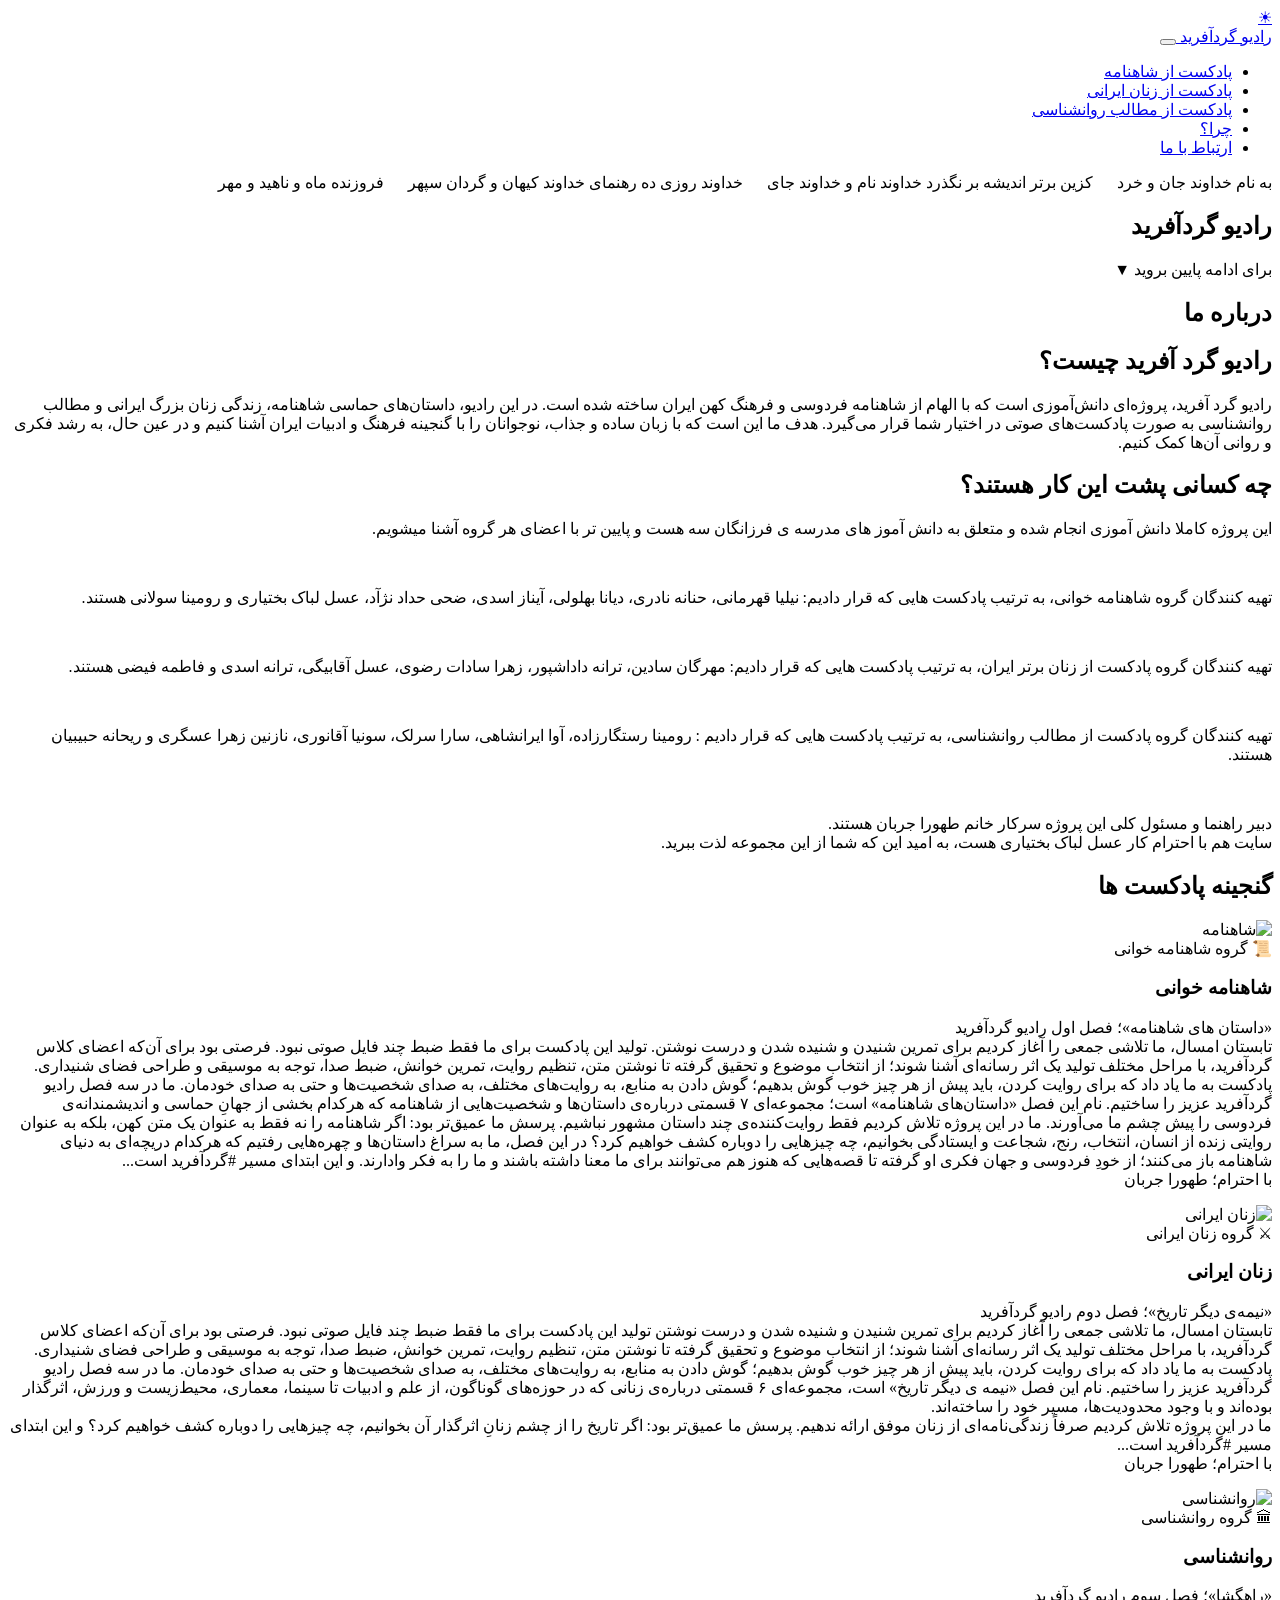
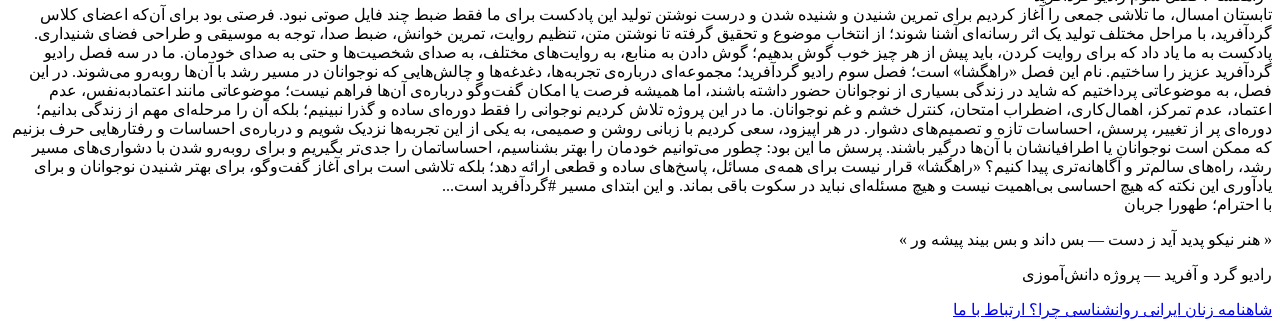
==== index.html @ 9989d940 "jj j" ====
<!doctype html>
<html lang="fa" dir="rtl">
  <head>
    <meta charset="UTF-8" />
    <meta name="viewport" content="width=device-width, initial-scale=1.0" />
    <meta
      name="description"
      content="رادیو گرد آفرید - پادکست‌های شاهنامه، زنان ایرانی و روانشناسی"
    />
    <title>رادیو گردآفرید</title>
    <link rel="stylesheet" href="css/style.css" />
  </head>
  <body>
    <!-- منوی بالای صفحه -->
    <header class="site-header">
      <div class="header-inner">
        <a href="index.html" class="logo">
          <div class="logo-icon">☀</div>
          <span class="logo-text">رادیو گردآفرید</span>
        </a>

        <button class="menu-toggle" aria-label="باز کردن منو">
          <span></span>
          <span></span>
          <span></span>
        </button>

        <nav class="main-nav">
          <ul>
            <li>
              <a href="pages/podcast-shahnameh.html">پادکست از شاهنامه</a>
            </li>
            <li>
              <a href="pages/podcast-women.html">پادکست از زنان ایرانی</a>
            </li>
            <li>
              <a href="pages/podcast-psychology.html"
                >پادکست از مطالب روانشناسی</a
              >
            </li>
            <li><a href="pages/why.html">چرا؟</a></li>
            <li><a href="pages/contact.html">ارتباط با ما</a></li>
          </ul>
        </nav>
      </div>
    </header>

    <div class="nav-overlay"></div>

    <!-- بخش اصلی - شعر شاهنامه -->
    <section class="hero" id="home">
      <div class="hero-overlay"></div>
      <div class="hero-content">
        <div class="hero-poetry">
          <span class="verse"
            >به نام خداوند جان و خرد&nbsp;&nbsp;&nbsp;&nbsp;&nbsp;&nbsp;کزین
            برتر اندیشه بر نگذرد</span
          >
          <span class="verse"
            >خداوند نام و خداوند جای&nbsp;&nbsp;&nbsp;&nbsp;&nbsp;&nbsp;خداوند
            روزی ده رهنمای</span
          >
          <span class="verse"
            >خداوند کیهان و گردان
            سپهر&nbsp;&nbsp;&nbsp;&nbsp;&nbsp;&nbsp;فروزنده ماه و ناهید و
            مهر</span
          >
        </div>
        <div class="decorative-line"></div>
        <h1 class="hero-title">رادیو گردآفرید</h1>
        <div class="scroll-hint">
          برای ادامه پایین بروید
          <span>▼</span>
        </div>
      </div>
    </section>

    <!-- کادر توضیحات -->
    <section class="section">
      <div class="container">
        <h2 class="section-title">درباره ما</h2>
        <div class="description-box">
          <h2>رادیو گرد آفرید چیست؟</h2>
          <p>
            رادیو گرد آفرید، پروژه‌ای دانش‌آموزی است که با الهام از شاهنامه
            فردوسی و فرهنگ کهن ایران ساخته شده است. در این رادیو، داستان‌های
            حماسی شاهنامه، زندگی زنان بزرگ ایرانی و مطالب روانشناسی به صورت
            پادکست‌های صوتی در اختیار شما قرار می‌گیرد. هدف ما این است که با
            زبان ساده و جذاب، نوجوانان را با گنجینه فرهنگ و ادبیات ایران آشنا
            کنیم و در عین حال، به رشد فکری و روانی آن‌ها کمک کنیم.
          </p>

          <h2>چه کسانی پشت این کار هستند؟</h2>
          <p>
            این پروژه کاملا دانش آموزی انجام شده و متعلق به دانش آموز های مدرسه
            ی فرزانگان سه هست و پایین تر با اعضای هر گروه آشنا میشویم.
          </p>
          <br />
          <p>
            تهیه کنندگان گروه شاهنامه خوانی، به ترتیب پادکست هایی که قرار دادیم:
            نیلیا قهرمانی، حنانه نادری، دیانا بهلولی، آیناز اسدی، ضحی حداد نژآد،
            عسل لباک بختیاری و رومینا سولانی هستند.
          </p>
          <br />
          <p>
            تهیه کنندگان گروه پادکست از زنان برتر ایران، به ترتیب پادکست هایی که
            قرار دادیم: مهرگان سادین، ترانه داداشپور، زهرا سادات رضوی، عسل
            آقابیگی، ترانه اسدی و فاطمه فیضی هستند.
          </p>
          <br />
          <p>
            تهیه کنندگان گروه پادکست از مطالب روانشناسی، به ترتیب پادکست هایی که
            قرار دادیم : رومینا رستگارزاده، آوا ایرانشاهی، سارا سرلک، سونیا
            آقانوری، نازنین زهرا عسگری و ریحانه حبیبیان هستند.
          </p>
          <br />
          <p>
            دبیر راهنما و مسئول کلی این پروژه سرکار خانم طهورا جربان هستند.
            <br />
            سایت هم با احترام کار عسل لباک بختیاری هست، به امید این که شما از
            این مجموعه لذت ببرید.
          </p>
        </div>
      </div>
    </section>

    <!-- جایگاه تصاویر شاهنامه -->
    <section class="section">
      <div class="container">
        <h2 class="section-title">گنجینه پادکست ها</h2>

        <div class="gallery-grid">
          <!-- ========================= -->
          <!-- کارت اول — شاهنامه -->
          <!-- ========================= -->

          <article class="gallery-item">
            <div class="gallery-image">
              <img src="assets/images/shahhh.jpg" alt="شاهنامه" />

              <div class="gallery-side">
                <span class="placeholder-icon"> 📜 </span>

                <span class="placeholder-text"> گروه شاهنامه خوانی </span>
              </div>
            </div>

            <div class="gallery-caption">
              <h3>شاهنامه خوانی</h3>

              <p>
                «داستان های شاهنامه»؛ فصل اول رادیو گردآفرید
                <br />

                تابستان امسال، ما تلاشی جمعی را آغاز کردیم برای تمرین شنیدن و
                شنیده شدن و درست نوشتن. تولید این پادکست برای ما فقط ضبط چند
                فایل صوتی نبود. فرصتی بود برای آن‌که اعضای کلاس گردآفرید، با
                مراحل مختلف تولید یک اثر رسانه‌ای آشنا شوند؛ از انتخاب موضوع و
                تحقیق گرفته تا نوشتن متن، تنظیم روایت، تمرین خوانش، ضبط صدا،
                توجه به موسیقی و طراحی فضای شنیداری. پادکست به ما یاد داد که
                برای روایت کردن، باید پیش از هر چیز خوب گوش بدهیم؛ گوش دادن به
                منابع، به روایت‌های مختلف، به صدای شخصیت‌ها و حتی به صدای
                خودمان. ما در سه فصل رادیو گردآفرید عزیز را ساختیم. نام این فصل
                «داستان‌های شاهنامه» است؛ مجموعه‌ای ۷ قسمتی درباره‌ی داستان‌ها و
                شخصیت‌هایی از شاهنامه که هرکدام بخشی از جهانِ حماسی و
                اندیشمندانه‌ی فردوسی را پیش چشم ما می‌آورند. ما در این پروژه
                تلاش کردیم فقط روایت‌کننده‌ی چند داستان مشهور نباشیم. پرسش ما
                عمیق‌تر بود: اگر شاهنامه را نه فقط به عنوان یک متن کهن، بلکه به
                عنوان روایتی زنده از انسان، انتخاب، رنج، شجاعت و ایستادگی
                بخوانیم، چه چیزهایی را دوباره کشف خواهیم کرد؟ در این فصل، ما به
                سراغ داستان‌ها و چهره‌هایی رفتیم که هرکدام دریچه‌ای به دنیای
                شاهنامه باز می‌کنند؛ از خودِ فردوسی و جهان فکری او گرفته تا
                قصه‌هایی که هنوز هم می‌توانند برای ما معنا داشته باشند و ما را
                به فکر وادارند. و این ابتدای مسیر #گردآفرید است...

                <br />

                با احترام؛ طهورا جربان
              </p>
            </div>
          </article>

          <!-- ========================= -->
          <!-- کارت دوم — زنان -->
          <!-- ========================= -->

          <article class="gallery-item">
            <div class="gallery-image">
              <img src="assets/images/zannn.jpg" alt="زنان ایرانی" />

              <div class="gallery-side">
                <span class="placeholder-icon"> ⚔ </span>

                <span class="placeholder-text"> گروه زنان ایرانی </span>
              </div>
            </div>

            <div class="gallery-caption">
              <h3>زنان ایرانی</h3>

              <p>
                «نیمه‌ی دیگر تاریخ»؛ فصل دوم رادیو گردآفرید <br />
                تابستان امسال، ما تلاشی جمعی را آغاز کردیم برای تمرین شنیدن و
                شنیده شدن و درست نوشتن تولید این پادکست برای ما فقط ضبط چند فایل
                صوتی نبود. فرصتی بود برای آن‌که اعضای کلاس گردآفرید، با مراحل
                مختلف تولید یک اثر رسانه‌ای آشنا شوند؛ از انتخاب موضوع و تحقیق
                گرفته تا نوشتن متن، تنظیم روایت، تمرین خوانش، ضبط صدا، توجه به
                موسیقی و طراحی فضای شنیداری. پادکست به ما یاد داد که برای روایت
                کردن، باید پیش از هر چیز خوب گوش بدهیم؛ گوش دادن به منابع، به
                روایت‌های مختلف، به صدای شخصیت‌ها و حتی به صدای خودمان. ما در سه
                فصل رادیو گردآفرید عزیز را ساختیم. نام این فصل «نیمه ‌‌‌ی دیگر
                تاریخ» است، مجموعه‌ای ۶ قسمتی درباره‌ی زنانی که در حوزه‌های
                گوناگون، از علم و ادبیات تا سینما، معماری، محیط‌زیست و ورزش،
                اثرگذار بوده‌اند و با وجود محدودیت‌ها، مسیر خود را ساخته‌اند.
                <br />
                ما در این پروژه تلاش کردیم صرفاً زندگی‌نامه‌ای از زنان موفق
                ارائه ندهیم. پرسش ما عمیق‌تر بود: اگر تاریخ را از چشم زنانِ
                اثرگذار آن بخوانیم، چه چیزهایی را دوباره کشف خواهیم کرد؟ و این
                ابتدای مسیر #گردآفرید است...

                <br />
                با احترام؛ طهورا جربان
              </p>
            </div>
          </article>

          <!-- ========================= -->
          <!-- کارت سوم — روانشناسی -->
          <!-- ========================= -->

          <article class="gallery-item">
            <div class="gallery-image">
              <img src="assets/images/ravannn.jpg" alt="روانشناسی" />

              <div class="gallery-side">
                <span class="placeholder-icon"> 🏛 </span>

                <span class="placeholder-text"> گروه روانشناسی </span>
              </div>
            </div>

            <div class="gallery-caption">
              <h3>روانشناسی</h3>

              <p>
                «راهگشا»؛ فصل سوم رادیو گردآفرید <br />
                تابستان امسال، ما تلاشی جمعی را آغاز کردیم برای تمرین شنیدن و
                شنیده شدن و درست نوشتن تولید این پادکست برای ما فقط ضبط چند فایل
                صوتی نبود. فرصتی بود برای آن‌که اعضای کلاس گردآفرید، با مراحل
                مختلف تولید یک اثر رسانه‌ای آشنا شوند؛ از انتخاب موضوع و تحقیق
                گرفته تا نوشتن متن، تنظیم روایت، تمرین خوانش، ضبط صدا، توجه به
                موسیقی و طراحی فضای شنیداری. پادکست به ما یاد داد که برای روایت
                کردن، باید پیش از هر چیز خوب گوش بدهیم؛ گوش دادن به منابع، به
                روایت‌های مختلف، به صدای شخصیت‌ها و حتی به صدای خودمان. ما در سه
                فصل رادیو گردآفرید عزیز را ساختیم. نام این فصل «راهگشا» است؛ فصل
                سوم رادیو گردآفرید؛ مجموعه‌ای درباره‌ی تجربه‌ها، دغدغه‌ها و
                چالش‌هایی که نوجوانان در مسیر رشد با آن‌ها روبه‌رو می‌شوند. در
                این فصل، به موضوعاتی پرداختیم که شاید در زندگی بسیاری از
                نوجوانان حضور داشته باشند، اما همیشه فرصت یا امکان گفت‌وگو
                درباره‌ی آن‌ها فراهم نیست؛ موضوعاتی مانند اعتمادبه‌نفس، عدم
                اعتماد، عدم تمرکز، اهمال‌کاری، اضطراب امتحان، کنترل خشم و غم
                نوجوانان. ما در این پروژه تلاش کردیم نوجوانی را فقط دوره‌ای ساده
                و گذرا نبینیم؛ بلکه آن را مرحله‌ای مهم از زندگی بدانیم؛ دوره‌ای
                پر از تغییر، پرسش، احساسات تازه و تصمیم‌های دشوار. در هر اپیزود،
                سعی کردیم با زبانی روشن و صمیمی، به یکی از این تجربه‌ها نزدیک
                شویم و درباره‌ی احساسات و رفتارهایی حرف بزنیم که ممکن است
                نوجوانان یا اطرافیانشان با آن‌ها درگیر باشند. پرسش ما این بود:
                چطور می‌توانیم خودمان را بهتر بشناسیم، احساساتمان را جدی‌تر
                بگیریم و برای روبه‌رو شدن با دشواری‌های مسیر رشد، راه‌های
                سالم‌تر و آگاهانه‌تری پیدا کنیم؟ «راهگشا» قرار نیست برای همه‌ی
                مسائل، پاسخ‌های ساده و قطعی ارائه دهد؛ بلکه تلاشی است برای آغاز
                گفت‌وگو، برای بهتر شنیدن نوجوانان و برای یادآوری این نکته که هیچ
                احساسی بی‌اهمیت نیست و هیچ مسئله‌ای نباید در سکوت باقی بماند. و
                این ابتدای مسیر #گردآفرید است... <br />
                با احترام؛ طهورا جربان
              </p>
            </div>
          </article>
        </div>
        <!-- پایان gallery-grid -->
      </div>
      <!-- پایان container -->
    </section>
    <!-- پایان section -->

    <!-- فوتر -->
    <footer class="site-footer">
      <div class="footer-inner">
        <p class="footer-poetry">
          « هنر نیکو پدید آید ز دست — بس داند و بس بیند پیشه ور »
        </p>

        <p class="footer-text">رادیو گرد و آفرید — پروژه دانش‌آموزی</p>

        <div class="footer-links">
          <a href="pages/podcast-shahnameh.html"> شاهنامه </a>

          <a href="pages/podcast-women.html"> زنان ایرانی </a>

          <a href="pages/podcast-psychology.html"> روانشناسی </a>

          <a href="pages/why.html"> چرا؟ </a>

          <a href="pages/contact.html"> ارتباط با ما </a>
        </div>
      </div>
    </footer>

    <script src="js/main.js"></script>
  </body>
</html>
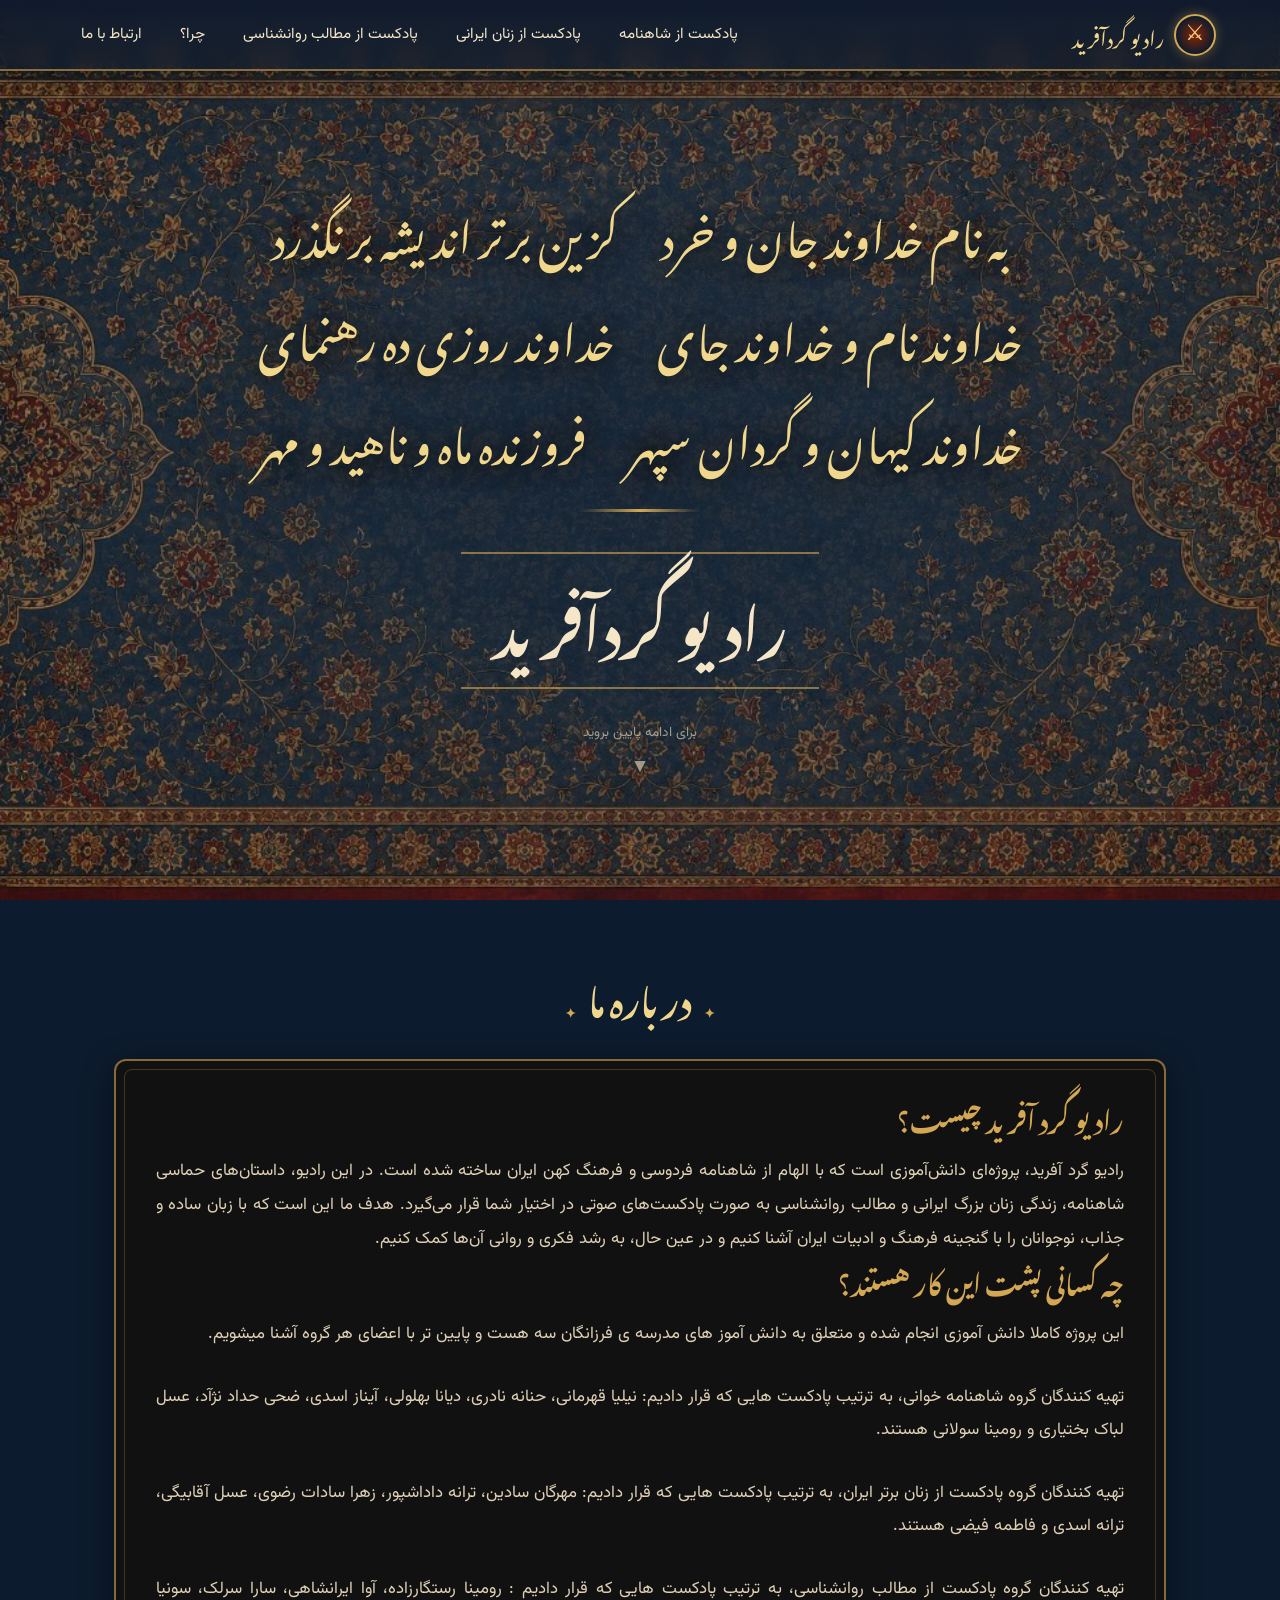
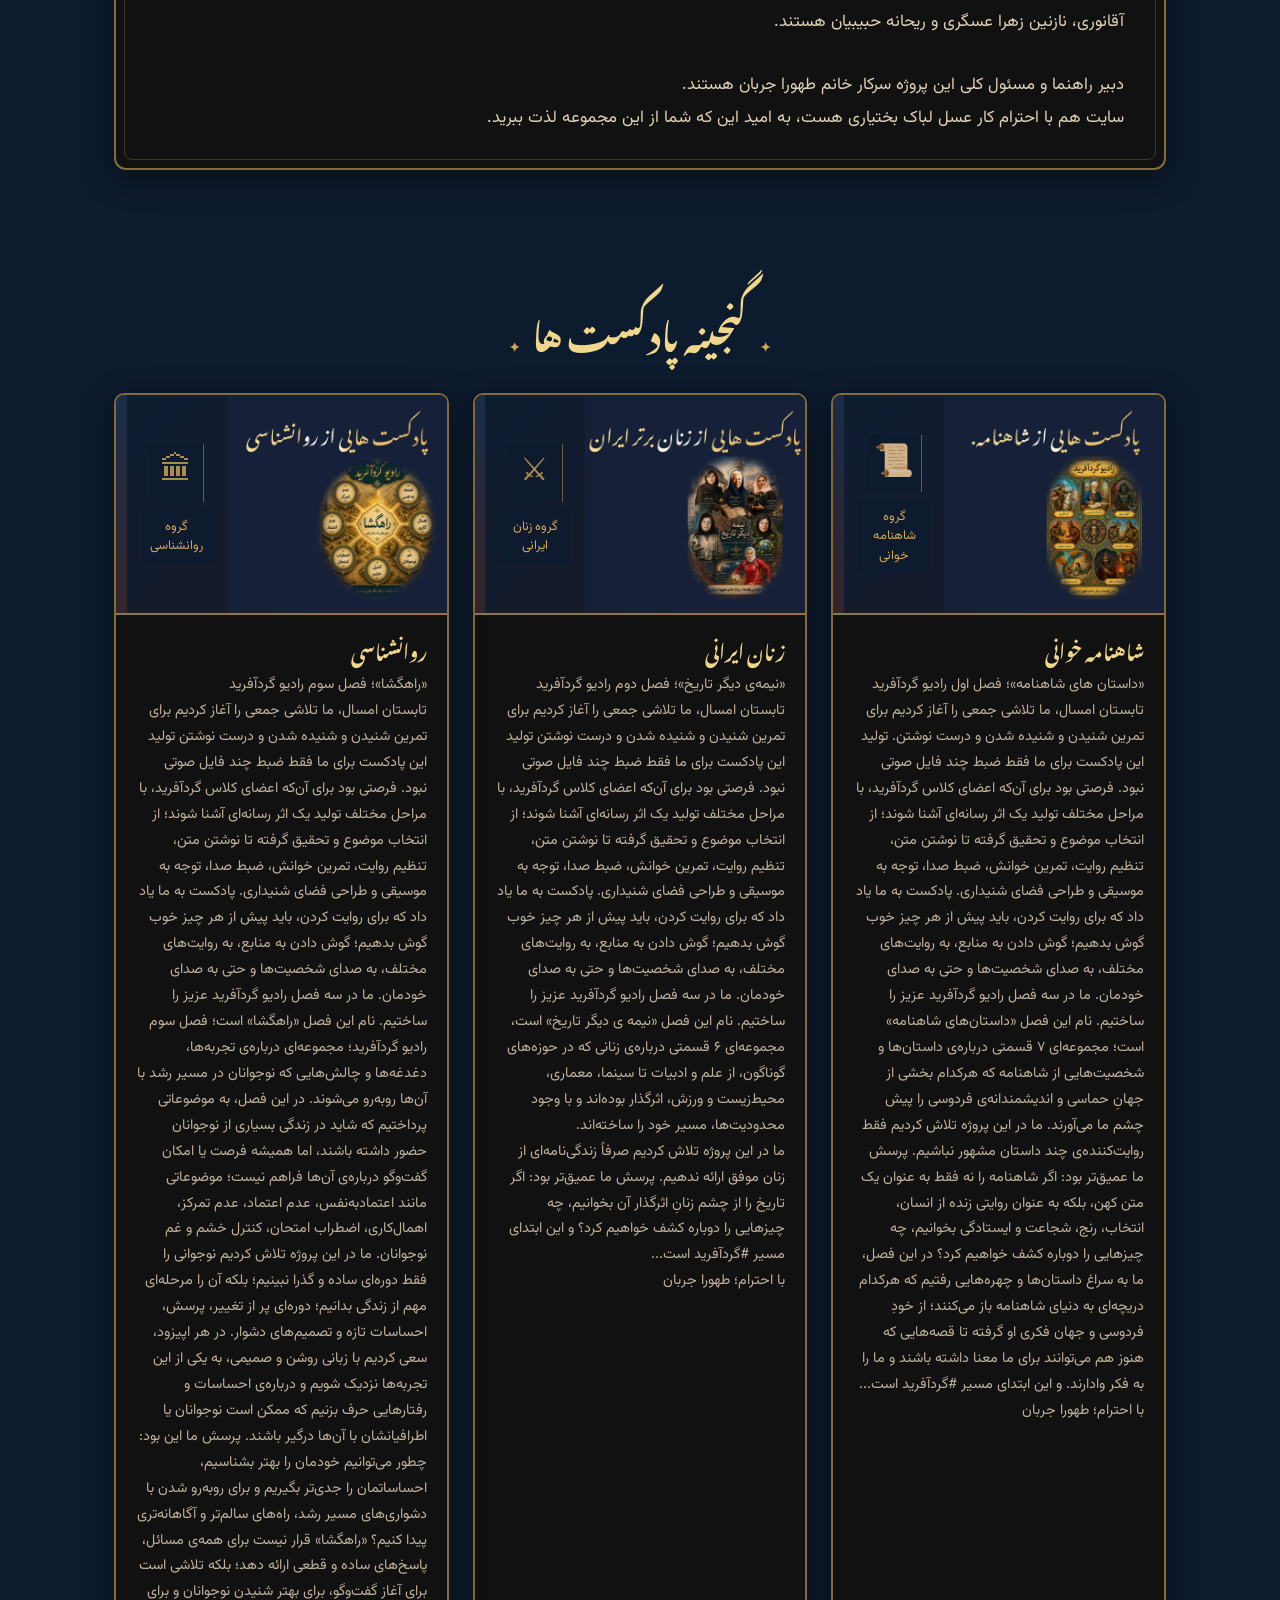
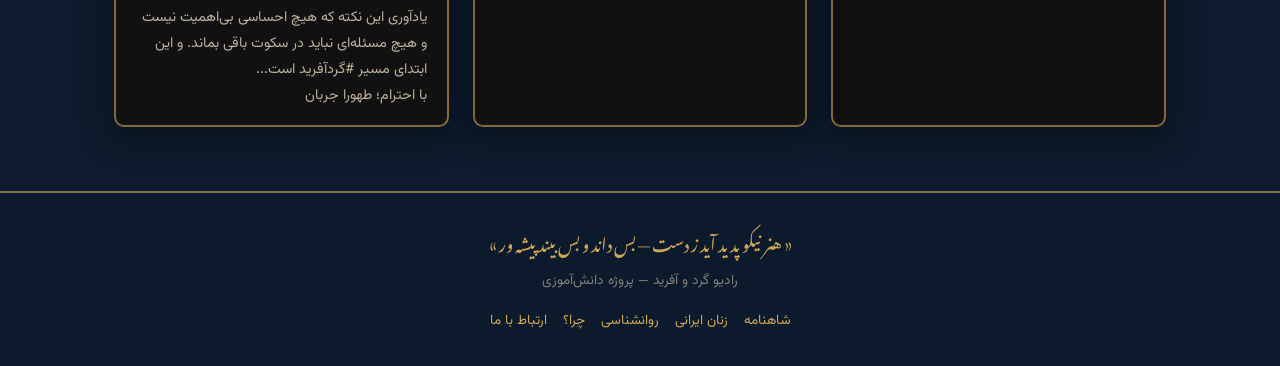
==== commit 8a815427: "Rename index (1).html to index.html" ====
--- a/index.html
+++ b/index.html
@@ -1,311 +1,330 @@
-<!doctype html>
-<html lang="fa" dir="rtl">
-  <head>
-    <meta charset="UTF-8" />
-    <meta name="viewport" content="width=device-width, initial-scale=1.0" />
-    <meta
-      name="description"
-      content="رادیو گرد آفرید - پادکست‌های شاهنامه، زنان ایرانی و روانشناسی"
-    />
-    <title>رادیو گردآفرید</title>
-    <link rel="stylesheet" href="css/style.css" />
-  </head>
-  <body>
-    <!-- منوی بالای صفحه -->
-    <header class="site-header">
-      <div class="header-inner">
-        <a href="index.html" class="logo">
-          <div class="logo-icon">☀</div>
-          <span class="logo-text">رادیو گردآفرید</span>
-        </a>
-
-        <button class="menu-toggle" aria-label="باز کردن منو">
-          <span></span>
-          <span></span>
-          <span></span>
-        </button>
-
-        <nav class="main-nav">
-          <ul>
-            <li>
-              <a href="pages/podcast-shahnameh.html">پادکست از شاهنامه</a>
-            </li>
-            <li>
-              <a href="pages/podcast-women.html">پادکست از زنان ایرانی</a>
-            </li>
-            <li>
-              <a href="pages/podcast-psychology.html"
-                >پادکست از مطالب روانشناسی</a
-              >
-            </li>
-            <li><a href="pages/why.html">چرا؟</a></li>
-            <li><a href="pages/contact.html">ارتباط با ما</a></li>
-          </ul>
-        </nav>
-      </div>
-    </header>
-
-    <div class="nav-overlay"></div>
-
-    <!-- بخش اصلی - شعر شاهنامه -->
-    <section class="hero" id="home">
-      <div class="hero-overlay"></div>
-      <div class="hero-content">
-        <div class="hero-poetry">
-          <span class="verse"
-            >به نام خداوند جان و خرد&nbsp;&nbsp;&nbsp;&nbsp;&nbsp;&nbsp;کزین
-            برتر اندیشه بر نگذرد</span
-          >
-          <span class="verse"
-            >خداوند نام و خداوند جای&nbsp;&nbsp;&nbsp;&nbsp;&nbsp;&nbsp;خداوند
-            روزی ده رهنمای</span
-          >
-          <span class="verse"
-            >خداوند کیهان و گردان
-            سپهر&nbsp;&nbsp;&nbsp;&nbsp;&nbsp;&nbsp;فروزنده ماه و ناهید و
-            مهر</span
-          >
-        </div>
-        <div class="decorative-line"></div>
-        <h1 class="hero-title">رادیو گردآفرید</h1>
-        <div class="scroll-hint">
-          برای ادامه پایین بروید
-          <span>▼</span>
-        </div>
-      </div>
-    </section>
-
-    <!-- کادر توضیحات -->
-    <section class="section">
-      <div class="container">
-        <h2 class="section-title">درباره ما</h2>
-        <div class="description-box">
-          <h2>رادیو گرد آفرید چیست؟</h2>
-          <p>
-            رادیو گرد آفرید، پروژه‌ای دانش‌آموزی است که با الهام از شاهنامه
-            فردوسی و فرهنگ کهن ایران ساخته شده است. در این رادیو، داستان‌های
-            حماسی شاهنامه، زندگی زنان بزرگ ایرانی و مطالب روانشناسی به صورت
-            پادکست‌های صوتی در اختیار شما قرار می‌گیرد. هدف ما این است که با
-            زبان ساده و جذاب، نوجوانان را با گنجینه فرهنگ و ادبیات ایران آشنا
-            کنیم و در عین حال، به رشد فکری و روانی آن‌ها کمک کنیم.
-          </p>
-
-          <h2>چه کسانی پشت این کار هستند؟</h2>
-          <p>
-            این پروژه کاملا دانش آموزی انجام شده و متعلق به دانش آموز های مدرسه
-            ی فرزانگان سه هست و پایین تر با اعضای هر گروه آشنا میشویم.
-          </p>
-          <br />
-          <p>
-            تهیه کنندگان گروه شاهنامه خوانی، به ترتیب پادکست هایی که قرار دادیم:
-            نیلیا قهرمانی، حنانه نادری، دیانا بهلولی، آیناز اسدی، ضحی حداد نژآد،
-            عسل لباک بختیاری و رومینا سولانی هستند.
-          </p>
-          <br />
-          <p>
-            تهیه کنندگان گروه پادکست از زنان برتر ایران، به ترتیب پادکست هایی که
-            قرار دادیم: مهرگان سادین، ترانه داداشپور، زهرا سادات رضوی، عسل
-            آقابیگی، ترانه اسدی و فاطمه فیضی هستند.
-          </p>
-          <br />
-          <p>
-            تهیه کنندگان گروه پادکست از مطالب روانشناسی، به ترتیب پادکست هایی که
-            قرار دادیم : رومینا رستگارزاده، آوا ایرانشاهی، سارا سرلک، سونیا
-            آقانوری، نازنین زهرا عسگری و ریحانه حبیبیان هستند.
-          </p>
-          <br />
-          <p>
-            دبیر راهنما و مسئول کلی این پروژه سرکار خانم طهورا جربان هستند.
-            <br />
-            سایت هم با احترام کار عسل لباک بختیاری هست، به امید این که شما از
-            این مجموعه لذت ببرید.
-          </p>
-        </div>
-      </div>
-    </section>
-
-    <!-- جایگاه تصاویر شاهنامه -->
-    <section class="section">
-      <div class="container">
-        <h2 class="section-title">گنجینه پادکست ها</h2>
-
-        <div class="gallery-grid">
-          <!-- ========================= -->
-          <!-- کارت اول — شاهنامه -->
-          <!-- ========================= -->
-
-          <article class="gallery-item">
-            <div class="gallery-image">
-              <img src="assets/images/shahhh.jpg" alt="شاهنامه" />
-
-              <div class="gallery-side">
-                <span class="placeholder-icon"> 📜 </span>
-
-                <span class="placeholder-text"> گروه شاهنامه خوانی </span>
-              </div>
-            </div>
-
-            <div class="gallery-caption">
-              <h3>شاهنامه خوانی</h3>
-
-              <p>
-                «داستان های شاهنامه»؛ فصل اول رادیو گردآفرید
-                <br />
-
-                تابستان امسال، ما تلاشی جمعی را آغاز کردیم برای تمرین شنیدن و
-                شنیده شدن و درست نوشتن. تولید این پادکست برای ما فقط ضبط چند
-                فایل صوتی نبود. فرصتی بود برای آن‌که اعضای کلاس گردآفرید، با
-                مراحل مختلف تولید یک اثر رسانه‌ای آشنا شوند؛ از انتخاب موضوع و
-                تحقیق گرفته تا نوشتن متن، تنظیم روایت، تمرین خوانش، ضبط صدا،
-                توجه به موسیقی و طراحی فضای شنیداری. پادکست به ما یاد داد که
-                برای روایت کردن، باید پیش از هر چیز خوب گوش بدهیم؛ گوش دادن به
-                منابع، به روایت‌های مختلف، به صدای شخصیت‌ها و حتی به صدای
-                خودمان. ما در سه فصل رادیو گردآفرید عزیز را ساختیم. نام این فصل
-                «داستان‌های شاهنامه» است؛ مجموعه‌ای ۷ قسمتی درباره‌ی داستان‌ها و
-                شخصیت‌هایی از شاهنامه که هرکدام بخشی از جهانِ حماسی و
-                اندیشمندانه‌ی فردوسی را پیش چشم ما می‌آورند. ما در این پروژه
-                تلاش کردیم فقط روایت‌کننده‌ی چند داستان مشهور نباشیم. پرسش ما
-                عمیق‌تر بود: اگر شاهنامه را نه فقط به عنوان یک متن کهن، بلکه به
-                عنوان روایتی زنده از انسان، انتخاب، رنج، شجاعت و ایستادگی
-                بخوانیم، چه چیزهایی را دوباره کشف خواهیم کرد؟ در این فصل، ما به
-                سراغ داستان‌ها و چهره‌هایی رفتیم که هرکدام دریچه‌ای به دنیای
-                شاهنامه باز می‌کنند؛ از خودِ فردوسی و جهان فکری او گرفته تا
-                قصه‌هایی که هنوز هم می‌توانند برای ما معنا داشته باشند و ما را
-                به فکر وادارند. و این ابتدای مسیر #گردآفرید است...
-
-                <br />
-
-                با احترام؛ طهورا جربان
-              </p>
-            </div>
-          </article>
-
-          <!-- ========================= -->
-          <!-- کارت دوم — زنان -->
-          <!-- ========================= -->
-
-          <article class="gallery-item">
-            <div class="gallery-image">
-              <img src="assets/images/zannn.jpg" alt="زنان ایرانی" />
-
-              <div class="gallery-side">
-                <span class="placeholder-icon"> ⚔ </span>
-
-                <span class="placeholder-text"> گروه زنان ایرانی </span>
-              </div>
-            </div>
-
-            <div class="gallery-caption">
-              <h3>زنان ایرانی</h3>
-
-              <p>
-                «نیمه‌ی دیگر تاریخ»؛ فصل دوم رادیو گردآفرید <br />
-                تابستان امسال، ما تلاشی جمعی را آغاز کردیم برای تمرین شنیدن و
-                شنیده شدن و درست نوشتن تولید این پادکست برای ما فقط ضبط چند فایل
-                صوتی نبود. فرصتی بود برای آن‌که اعضای کلاس گردآفرید، با مراحل
-                مختلف تولید یک اثر رسانه‌ای آشنا شوند؛ از انتخاب موضوع و تحقیق
-                گرفته تا نوشتن متن، تنظیم روایت، تمرین خوانش، ضبط صدا، توجه به
-                موسیقی و طراحی فضای شنیداری. پادکست به ما یاد داد که برای روایت
-                کردن، باید پیش از هر چیز خوب گوش بدهیم؛ گوش دادن به منابع، به
-                روایت‌های مختلف، به صدای شخصیت‌ها و حتی به صدای خودمان. ما در سه
-                فصل رادیو گردآفرید عزیز را ساختیم. نام این فصل «نیمه ‌‌‌ی دیگر
-                تاریخ» است، مجموعه‌ای ۶ قسمتی درباره‌ی زنانی که در حوزه‌های
-                گوناگون، از علم و ادبیات تا سینما، معماری، محیط‌زیست و ورزش،
-                اثرگذار بوده‌اند و با وجود محدودیت‌ها، مسیر خود را ساخته‌اند.
-                <br />
-                ما در این پروژه تلاش کردیم صرفاً زندگی‌نامه‌ای از زنان موفق
-                ارائه ندهیم. پرسش ما عمیق‌تر بود: اگر تاریخ را از چشم زنانِ
-                اثرگذار آن بخوانیم، چه چیزهایی را دوباره کشف خواهیم کرد؟ و این
-                ابتدای مسیر #گردآفرید است...
-
-                <br />
-                با احترام؛ طهورا جربان
-              </p>
-            </div>
-          </article>
-
-          <!-- ========================= -->
-          <!-- کارت سوم — روانشناسی -->
-          <!-- ========================= -->
-
-          <article class="gallery-item">
-            <div class="gallery-image">
-              <img src="assets/images/ravannn.jpg" alt="روانشناسی" />
-
-              <div class="gallery-side">
-                <span class="placeholder-icon"> 🏛 </span>
-
-                <span class="placeholder-text"> گروه روانشناسی </span>
-              </div>
-            </div>
-
-            <div class="gallery-caption">
-              <h3>روانشناسی</h3>
-
-              <p>
-                «راهگشا»؛ فصل سوم رادیو گردآفرید <br />
-                تابستان امسال، ما تلاشی جمعی را آغاز کردیم برای تمرین شنیدن و
-                شنیده شدن و درست نوشتن تولید این پادکست برای ما فقط ضبط چند فایل
-                صوتی نبود. فرصتی بود برای آن‌که اعضای کلاس گردآفرید، با مراحل
-                مختلف تولید یک اثر رسانه‌ای آشنا شوند؛ از انتخاب موضوع و تحقیق
-                گرفته تا نوشتن متن، تنظیم روایت، تمرین خوانش، ضبط صدا، توجه به
-                موسیقی و طراحی فضای شنیداری. پادکست به ما یاد داد که برای روایت
-                کردن، باید پیش از هر چیز خوب گوش بدهیم؛ گوش دادن به منابع، به
-                روایت‌های مختلف، به صدای شخصیت‌ها و حتی به صدای خودمان. ما در سه
-                فصل رادیو گردآفرید عزیز را ساختیم. نام این فصل «راهگشا» است؛ فصل
-                سوم رادیو گردآفرید؛ مجموعه‌ای درباره‌ی تجربه‌ها، دغدغه‌ها و
-                چالش‌هایی که نوجوانان در مسیر رشد با آن‌ها روبه‌رو می‌شوند. در
-                این فصل، به موضوعاتی پرداختیم که شاید در زندگی بسیاری از
-                نوجوانان حضور داشته باشند، اما همیشه فرصت یا امکان گفت‌وگو
-                درباره‌ی آن‌ها فراهم نیست؛ موضوعاتی مانند اعتمادبه‌نفس، عدم
-                اعتماد، عدم تمرکز، اهمال‌کاری، اضطراب امتحان، کنترل خشم و غم
-                نوجوانان. ما در این پروژه تلاش کردیم نوجوانی را فقط دوره‌ای ساده
-                و گذرا نبینیم؛ بلکه آن را مرحله‌ای مهم از زندگی بدانیم؛ دوره‌ای
-                پر از تغییر، پرسش، احساسات تازه و تصمیم‌های دشوار. در هر اپیزود،
-                سعی کردیم با زبانی روشن و صمیمی، به یکی از این تجربه‌ها نزدیک
-                شویم و درباره‌ی احساسات و رفتارهایی حرف بزنیم که ممکن است
-                نوجوانان یا اطرافیانشان با آن‌ها درگیر باشند. پرسش ما این بود:
-                چطور می‌توانیم خودمان را بهتر بشناسیم، احساساتمان را جدی‌تر
-                بگیریم و برای روبه‌رو شدن با دشواری‌های مسیر رشد، راه‌های
-                سالم‌تر و آگاهانه‌تری پیدا کنیم؟ «راهگشا» قرار نیست برای همه‌ی
-                مسائل، پاسخ‌های ساده و قطعی ارائه دهد؛ بلکه تلاشی است برای آغاز
-                گفت‌وگو، برای بهتر شنیدن نوجوانان و برای یادآوری این نکته که هیچ
-                احساسی بی‌اهمیت نیست و هیچ مسئله‌ای نباید در سکوت باقی بماند. و
-                این ابتدای مسیر #گردآفرید است... <br />
-                با احترام؛ طهورا جربان
-              </p>
-            </div>
-          </article>
-        </div>
-        <!-- پایان gallery-grid -->
-      </div>
-      <!-- پایان container -->
-    </section>
-    <!-- پایان section -->
-
-    <!-- فوتر -->
-    <footer class="site-footer">
-      <div class="footer-inner">
-        <p class="footer-poetry">
-          « هنر نیکو پدید آید ز دست — بس داند و بس بیند پیشه ور »
-        </p>
-
-        <p class="footer-text">رادیو گرد و آفرید — پروژه دانش‌آموزی</p>
-
-        <div class="footer-links">
-          <a href="pages/podcast-shahnameh.html"> شاهنامه </a>
-
-          <a href="pages/podcast-women.html"> زنان ایرانی </a>
-
-          <a href="pages/podcast-psychology.html"> روانشناسی </a>
-
-          <a href="pages/why.html"> چرا؟ </a>
-
-          <a href="pages/contact.html"> ارتباط با ما </a>
-        </div>
-      </div>
-    </footer>
-
-    <script src="js/main.js"></script>
-  </body>
-</html>
+<!doctype html>
+<html lang="fa" dir="rtl">
+  <head>
+    <meta charset="UTF-8" />
+    <meta name="viewport" content="width=device-width, initial-scale=1.0" />
+
+    <title>رادیو گردآفرید</title>
+
+    <link rel="stylesheet" href="style.css" />
+  </head>
+
+  <body>
+    <!-- هدر و منو -->
+    <header class="site-header">
+      <div class="header-inner">
+        <a href="index.html" class="logo">
+          <span class="logo-icon">⚔</span>
+          <span class="logo-text">رادیو گردآفرید</span>
+        </a>
+
+        <button class="menu-toggle" aria-label="باز کردن منو">
+          <span></span>
+          <span></span>
+          <span></span>
+        </button>
+
+        <nav class="main-nav">
+          <ul>
+            <li>
+              <a href="podcast-shahnameh.html">پادکست از شاهنامه</a>
+            </li>
+
+            <li>
+              <a href="podcast-women.html">پادکست از زنان ایرانی</a>
+            </li>
+
+            <li>
+              <a href="podcast-psychology.html"> پادکست از مطالب روانشناسی </a>
+            </li>
+
+            <li>
+              <a href="why.html">چرا؟</a>
+            </li>
+
+            <li>
+              <a href="contact.html">ارتباط با ما</a>
+            </li>
+          </ul>
+        </nav>
+      </div>
+    </header>
+
+    <div class="nav-overlay"></div>
+
+    <!-- بخش اصلی - شعر شاهنامه -->
+    <section class="hero" id="home">
+      <div class="hero-overlay"></div>
+
+      <div class="hero-content">
+        <div class="hero-poetry">
+          <span class="verse">
+            به نام خداوند جان و خرد&nbsp;&nbsp;&nbsp;&nbsp;&nbsp;&nbsp; کزین
+            برتر اندیشه بر نگذرد
+          </span>
+
+          <span class="verse">
+            خداوند نام و خداوند جای&nbsp;&nbsp;&nbsp;&nbsp;&nbsp;&nbsp; خداوند
+            روزی ده رهنمای
+          </span>
+
+          <span class="verse">
+            خداوند کیهان و گردان سپهر&nbsp;&nbsp;&nbsp;&nbsp;&nbsp;&nbsp;
+            فروزنده ماه و ناهید و مهر
+          </span>
+        </div>
+
+        <div class="decorative-line"></div>
+
+        <h1 class="hero-title">رادیو گردآفرید</h1>
+
+        <div class="scroll-hint">
+          برای ادامه پایین بروید
+          <span>▼</span>
+        </div>
+      </div>
+    </section>
+
+    <!-- بخش توضیحات -->
+    <section class="section">
+      <div class="container">
+        <h2 class="section-title">درباره ما</h2>
+
+        <div class="description-box">
+          <h2>رادیو گرد آفرید چیست؟</h2>
+
+          <p>
+            رادیو گرد آفرید، پروژه‌ای دانش‌آموزی است که با الهام از شاهنامه
+            فردوسی و فرهنگ کهن ایران ساخته شده است. در این رادیو، داستان‌های
+            حماسی شاهنامه، زندگی زنان بزرگ ایرانی و مطالب روانشناسی به صورت
+            پادکست‌های صوتی در اختیار شما قرار می‌گیرد. هدف ما این است که با
+            زبان ساده و جذاب، نوجوانان را با گنجینه فرهنگ و ادبیات ایران آشنا
+            کنیم و در عین حال، به رشد فکری و روانی آن‌ها کمک کنیم.
+          </p>
+
+          <h2>چه کسانی پشت این کار هستند؟</h2>
+
+          <p>
+            این پروژه کاملا دانش آموزی انجام شده و متعلق به دانش آموز های مدرسه
+            ی فرزانگان سه هست و پایین تر با اعضای هر گروه آشنا میشویم.
+          </p>
+
+          <br />
+
+          <p>
+            تهیه کنندگان گروه شاهنامه خوانی، به ترتیب پادکست هایی که قرار دادیم:
+            نیلیا قهرمانی، حنانه نادری، دیانا بهلولی، آیناز اسدی، ضحی حداد نژآد،
+            عسل لباک بختیاری و رومینا سولانی هستند.
+          </p>
+
+          <br />
+
+          <p>
+            تهیه کنندگان گروه پادکست از زنان برتر ایران، به ترتیب پادکست هایی که
+            قرار دادیم: مهرگان سادین، ترانه داداشپور، زهرا سادات رضوی، عسل
+            آقابیگی، ترانه اسدی و فاطمه فیضی هستند.
+          </p>
+
+          <br />
+
+          <p>
+            تهیه کنندگان گروه پادکست از مطالب روانشناسی، به ترتیب پادکست هایی که
+            قرار دادیم : رومینا رستگارزاده، آوا ایرانشاهی، سارا سرلک، سونیا
+            آقانوری، نازنین زهرا عسگری و ریحانه حبیبیان هستند.
+          </p>
+
+          <br />
+
+          <p>
+            دبیر راهنما و مسئول کلی این پروژه سرکار خانم طهورا جربان هستند.
+            <br />
+            سایت هم با احترام کار عسل لباک بختیاری هست، به امید این که شما از
+            این مجموعه لذت ببرید.
+          </p>
+        </div>
+      </div>
+    </section>
+
+    <!-- گنجینه پادکست ها -->
+    <section class="section">
+      <div class="container">
+        <h2 class="section-title">گنجینه پادکست ها</h2>
+
+        <div class="gallery-grid">
+          <!-- کارت اول — شاهنامه -->
+          <article class="gallery-item">
+            <div class="gallery-image">
+              <img src="shahhh.jpg" alt="شاهنامه" />
+
+              <div class="gallery-side">
+                <span class="placeholder-icon"> 📜 </span>
+
+                <span class="placeholder-text"> گروه شاهنامه خوانی </span>
+              </div>
+            </div>
+
+            <div class="gallery-caption">
+              <h3>شاهنامه خوانی</h3>
+
+              <p>
+                «داستان های شاهنامه»؛ فصل اول رادیو گردآفرید
+                <br />
+
+                تابستان امسال، ما تلاشی جمعی را آغاز کردیم برای تمرین شنیدن و
+                شنیده شدن و درست نوشتن. تولید این پادکست برای ما فقط ضبط چند
+                فایل صوتی نبود. فرصتی بود برای آن‌که اعضای کلاس گردآفرید، با
+                مراحل مختلف تولید یک اثر رسانه‌ای آشنا شوند؛ از انتخاب موضوع و
+                تحقیق گرفته تا نوشتن متن، تنظیم روایت، تمرین خوانش، ضبط صدا،
+                توجه به موسیقی و طراحی فضای شنیداری. پادکست به ما یاد داد که
+                برای روایت کردن، باید پیش از هر چیز خوب گوش بدهیم؛ گوش دادن به
+                منابع، به روایت‌های مختلف، به صدای شخصیت‌ها و حتی به صدای
+                خودمان. ما در سه فصل رادیو گردآفرید عزیز را ساختیم. نام این فصل
+                «داستان‌های شاهنامه» است؛ مجموعه‌ای ۷ قسمتی درباره‌ی داستان‌ها و
+                شخصیت‌هایی از شاهنامه که هرکدام بخشی از جهانِ حماسی و
+                اندیشمندانه‌ی فردوسی را پیش چشم ما می‌آورند. ما در این پروژه
+                تلاش کردیم فقط روایت‌کننده‌ی چند داستان مشهور نباشیم. پرسش ما
+                عمیق‌تر بود: اگر شاهنامه را نه فقط به عنوان یک متن کهن، بلکه به
+                عنوان روایتی زنده از انسان، انتخاب، رنج، شجاعت و ایستادگی
+                بخوانیم، چه چیزهایی را دوباره کشف خواهیم کرد؟ در این فصل، ما به
+                سراغ داستان‌ها و چهره‌هایی رفتیم که هرکدام دریچه‌ای به دنیای
+                شاهنامه باز می‌کنند؛ از خودِ فردوسی و جهان فکری او گرفته تا
+                قصه‌هایی که هنوز هم می‌توانند برای ما معنا داشته باشند و ما را
+                به فکر وادارند. و این ابتدای مسیر #گردآفرید است...
+
+                <br />
+
+                با احترام؛ طهورا جربان
+              </p>
+            </div>
+          </article>
+
+          <!-- کارت دوم — زنان -->
+          <article class="gallery-item">
+            <div class="gallery-image">
+              <img src="zannn.jpg" alt="زنان ایرانی" />
+
+              <div class="gallery-side">
+                <span class="placeholder-icon"> ⚔ </span>
+
+                <span class="placeholder-text"> گروه زنان ایرانی </span>
+              </div>
+            </div>
+
+            <div class="gallery-caption">
+              <h3>زنان ایرانی</h3>
+
+              <p>
+                «نیمه‌ی دیگر تاریخ»؛ فصل دوم رادیو گردآفرید
+                <br />
+
+                تابستان امسال، ما تلاشی جمعی را آغاز کردیم برای تمرین شنیدن و
+                شنیده شدن و درست نوشتن تولید این پادکست برای ما فقط ضبط چند فایل
+                صوتی نبود. فرصتی بود برای آن‌که اعضای کلاس گردآفرید، با مراحل
+                مختلف تولید یک اثر رسانه‌ای آشنا شوند؛ از انتخاب موضوع و تحقیق
+                گرفته تا نوشتن متن، تنظیم روایت، تمرین خوانش، ضبط صدا، توجه به
+                موسیقی و طراحی فضای شنیداری. پادکست به ما یاد داد که برای روایت
+                کردن، باید پیش از هر چیز خوب گوش بدهیم؛ گوش دادن به منابع، به
+                روایت‌های مختلف، به صدای شخصیت‌ها و حتی به صدای خودمان. ما در سه
+                فصل رادیو گردآفرید عزیز را ساختیم. نام این فصل «نیمه ‌‌‌ی دیگر
+                تاریخ» است، مجموعه‌ای ۶ قسمتی درباره‌ی زنانی که در حوزه‌های
+                گوناگون، از علم و ادبیات تا سینما، معماری، محیط‌زیست و ورزش،
+                اثرگذار بوده‌اند و با وجود محدودیت‌ها، مسیر خود را ساخته‌اند.
+
+                <br />
+
+                ما در این پروژه تلاش کردیم صرفاً زندگی‌نامه‌ای از زنان موفق
+                ارائه ندهیم. پرسش ما عمیق‌تر بود: اگر تاریخ را از چشم زنانِ
+                اثرگذار آن بخوانیم، چه چیزهایی را دوباره کشف خواهیم کرد؟ و این
+                ابتدای مسیر #گردآفرید است...
+
+                <br />
+
+                با احترام؛ طهورا جربان
+              </p>
+            </div>
+          </article>
+
+          <!-- کارت سوم — روانشناسی -->
+          <article class="gallery-item">
+            <div class="gallery-image">
+              <img src="ravannn.jpg" alt="روانشناسی" />
+
+              <div class="gallery-side">
+                <span class="placeholder-icon"> 🏛 </span>
+
+                <span class="placeholder-text"> گروه روانشناسی </span>
+              </div>
+            </div>
+
+            <div class="gallery-caption">
+              <h3>روانشناسی</h3>
+
+              <p>
+                «راهگشا»؛ فصل سوم رادیو گردآفرید
+                <br />
+
+                تابستان امسال، ما تلاشی جمعی را آغاز کردیم برای تمرین شنیدن و
+                شنیده شدن و درست نوشتن تولید این پادکست برای ما فقط ضبط چند فایل
+                صوتی نبود. فرصتی بود برای آن‌که اعضای کلاس گردآفرید، با مراحل
+                مختلف تولید یک اثر رسانه‌ای آشنا شوند؛ از انتخاب موضوع و تحقیق
+                گرفته تا نوشتن متن، تنظیم روایت، تمرین خوانش، ضبط صدا، توجه به
+                موسیقی و طراحی فضای شنیداری. پادکست به ما یاد داد که برای روایت
+                کردن، باید پیش از هر چیز خوب گوش بدهیم؛ گوش دادن به منابع، به
+                روایت‌های مختلف، به صدای شخصیت‌ها و حتی به صدای خودمان. ما در سه
+                فصل رادیو گردآفرید عزیز را ساختیم. نام این فصل «راهگشا» است؛ فصل
+                سوم رادیو گردآفرید؛ مجموعه‌ای درباره‌ی تجربه‌ها، دغدغه‌ها و
+                چالش‌هایی که نوجوانان در مسیر رشد با آن‌ها روبه‌رو می‌شوند. در
+                این فصل، به موضوعاتی پرداختیم که شاید در زندگی بسیاری از
+                نوجوانان حضور داشته باشند، اما همیشه فرصت یا امکان گفت‌وگو
+                درباره‌ی آن‌ها فراهم نیست؛ موضوعاتی مانند اعتمادبه‌نفس، عدم
+                اعتماد، عدم تمرکز، اهمال‌کاری، اضطراب امتحان، کنترل خشم و غم
+                نوجوانان. ما در این پروژه تلاش کردیم نوجوانی را فقط دوره‌ای ساده
+                و گذرا نبینیم؛ بلکه آن را مرحله‌ای مهم از زندگی بدانیم؛ دوره‌ای
+                پر از تغییر، پرسش، احساسات تازه و تصمیم‌های دشوار. در هر اپیزود،
+                سعی کردیم با زبانی روشن و صمیمی، به یکی از این تجربه‌ها نزدیک
+                شویم و درباره‌ی احساسات و رفتارهایی حرف بزنیم که ممکن است
+                نوجوانان یا اطرافیانشان با آن‌ها درگیر باشند. پرسش ما این بود:
+                چطور می‌توانیم خودمان را بهتر بشناسیم، احساساتمان را جدی‌تر
+                بگیریم و برای روبه‌رو شدن با دشواری‌های مسیر رشد، راه‌های
+                سالم‌تر و آگاهانه‌تری پیدا کنیم؟ «راهگشا» قرار نیست برای همه‌ی
+                مسائل، پاسخ‌های ساده و قطعی ارائه دهد؛ بلکه تلاشی است برای آغاز
+                گفت‌وگو، برای بهتر شنیدن نوجوانان و برای یادآوری این نکته که هیچ
+                احساسی بی‌اهمیت نیست و هیچ مسئله‌ای نباید در سکوت باقی بماند. و
+                این ابتدای مسیر #گردآفرید است...
+
+                <br />
+
+                با احترام؛ طهورا جربان
+              </p>
+            </div>
+          </article>
+        </div>
+      </div>
+    </section>
+
+    <!-- فوتر -->
+    <footer class="site-footer">
+      <div class="footer-inner">
+        <p class="footer-poetry">
+          « هنر نیکو پدید آید ز دست — بس داند و بس بیند پیشه ور »
+        </p>
+
+        <p class="footer-text">رادیو گرد و آفرید — پروژه دانش‌آموزی</p>
+
+        <div class="footer-links">
+          <a href="podcast-shahnameh.html"> شاهنامه </a>
+
+          <a href="podcast-women.html"> زنان ایرانی </a>
+
+          <a href="podcast-psychology.html"> روانشناسی </a>
+
+          <a href="why.html"> چرا؟ </a>
+
+          <a href="contact.html"> ارتباط با ما </a>
+        </div>
+      </div>
+    </footer>
+
+    <script src="main.js"></script>
+  </body>
+</html>
--- a/style.css
+++ b/style.css
@@ -0,0 +1,1559 @@
+/* ===== فونت‌ها و متغیرها ===== */
+@import url("https://fonts.googleapis.com/css2?family=Noto+Nastaliq+Urdu:wght@400;700&display=swap");
+@import url("https://fonts.googleapis.com/css2?family=Vazirmatn:wght@300;400;500;700&display=swap");
+
+:root {
+  --gold: #d4a853;
+  --gold-light: #f0d78c;
+  --cream: #f5e6c8;
+  --brick: #8b2500;
+  --brick-dark: #5c1800;
+  --navy: #0d1b2e;
+  --navy-light: #1a2e4a;
+  --parchment: rgba(245, 230, 200, 0.12);
+  --parchment-solid: rgba(20, 15, 10, 0.75);
+  --border-gold: rgba(212, 168, 83, 0.6);
+  --shadow: 0 8px 32px rgba(0, 0, 0, 0.45);
+  --transition: 0.3s ease;
+}
+
+/* ===== تنظیمات عمومی ===== */
+
+*,
+*::before,
+*::after {
+  box-sizing: border-box;
+  margin: 0;
+  padding: 0;
+}
+
+html {
+  scroll-behavior: smooth;
+  min-height: 100%;
+}
+
+body {
+  font-family: "Vazirmatn", Tahoma, sans-serif;
+  direction: rtl;
+  min-height: 100vh;
+  color: var(--cream);
+  background-color: var(--navy);
+  background-image: url("background.jpg");
+  background-size: cover;
+  background-position: center;
+  background-attachment: fixed;
+  line-height: 1.8;
+  overflow-x: hidden;
+
+  display: flex;
+  flex-direction: column;
+}
+
+/* ===== هدر و منو ===== */
+
+.site-header {
+  position: fixed;
+  top: 0;
+  right: 0;
+  left: 0;
+  z-index: 1000;
+
+  background: linear-gradient(
+    180deg,
+    rgba(13, 27, 46, 0.95) 0%,
+    rgba(13, 27, 46, 0.7) 100%
+  );
+
+  backdrop-filter: blur(8px);
+  border-bottom: 2px solid var(--border-gold);
+  box-shadow: var(--shadow);
+}
+
+.header-inner {
+  max-width: 1200px;
+  margin: 0 auto;
+  padding: 0.75rem 1.5rem;
+
+  display: flex;
+  align-items: center;
+  justify-content: space-between;
+  gap: 1rem;
+}
+
+.logo {
+  display: flex;
+  align-items: center;
+  gap: 0.6rem;
+
+  text-decoration: none;
+  color: var(--gold-light);
+}
+
+.logo-icon {
+  width: 42px;
+  height: 42px;
+
+  border: 2px solid var(--gold);
+  border-radius: 50%;
+
+  display: flex;
+  align-items: center;
+  justify-content: center;
+
+  font-size: 1.4rem;
+
+  background: radial-gradient(circle, var(--brick) 0%, var(--navy) 70%);
+
+  box-shadow: 0 0 12px rgba(212, 168, 83, 0.4);
+}
+
+.logo-text {
+  font-family: "Noto Nastaliq Urdu", serif;
+  font-size: 1.3rem;
+  line-height: 1.4;
+}
+
+/* ===== دکمه منوی موبایل ===== */
+
+.menu-toggle {
+  display: none;
+
+  flex-direction: column;
+  gap: 5px;
+
+  background: none;
+  border: 2px solid var(--gold);
+  border-radius: 6px;
+
+  padding: 8px 10px;
+  cursor: pointer;
+
+  transition: var(--transition);
+}
+
+.menu-toggle span {
+  display: block;
+
+  width: 24px;
+  height: 2px;
+
+  background: var(--gold);
+
+  transition: var(--transition);
+}
+
+.menu-toggle.active span:nth-child(1) {
+  transform: rotate(45deg) translate(5px, 5px);
+}
+
+.menu-toggle.active span:nth-child(2) {
+  opacity: 0;
+}
+
+.menu-toggle.active span:nth-child(3) {
+  transform: rotate(-45deg) translate(5px, -5px);
+}
+
+/* ===== منوی اصلی ===== */
+
+.main-nav ul {
+  list-style: none;
+
+  display: flex;
+  flex-wrap: wrap;
+
+  gap: 0.25rem;
+}
+
+.main-nav a {
+  display: block;
+
+  padding: 0.5rem 1rem;
+
+  color: var(--cream);
+  text-decoration: none;
+
+  font-size: 0.95rem;
+
+  border-radius: 4px;
+  border: 1px solid transparent;
+
+  transition: var(--transition);
+
+  position: relative;
+}
+
+.main-nav a::after {
+  content: "◆";
+
+  position: absolute;
+
+  bottom: 2px;
+  left: 50%;
+
+  transform: translateX(-50%);
+
+  font-size: 0.4rem;
+  color: var(--gold);
+
+  opacity: 0;
+
+  transition: var(--transition);
+}
+
+.main-nav a:hover,
+.main-nav a.active {
+  color: var(--gold-light);
+
+  background: rgba(139, 37, 0, 0.35);
+
+  border-color: var(--border-gold);
+}
+
+.main-nav a:hover::after,
+.main-nav a.active::after {
+  opacity: 1;
+}
+
+/* ===== بخش اصلی ===== */
+
+.hero {
+  min-height: 100vh;
+
+  display: flex;
+  flex-direction: column;
+
+  align-items: center;
+  justify-content: center;
+
+  padding: 7rem 1.5rem 3rem;
+
+  text-align: center;
+
+  position: relative;
+}
+
+.hero-overlay {
+  position: absolute;
+  inset: 0;
+
+  background: radial-gradient(
+    ellipse at center,
+    rgba(13, 27, 46, 0.55) 0%,
+    rgba(13, 27, 46, 0.25) 60%,
+    transparent 100%
+  );
+
+  pointer-events: none;
+}
+
+.hero-content {
+  position: relative;
+  z-index: 1;
+
+  max-width: 900px;
+}
+
+.hero-poetry {
+  font-family: "Noto Nastaliq Urdu", serif;
+
+  font-size: clamp(1.6rem, 4.5vw, 2.8rem);
+
+  line-height: 2.2;
+
+  color: var(--gold-light);
+
+  text-shadow:
+    0 2px 20px rgba(0, 0, 0, 0.8),
+    0 0 40px rgba(212, 168, 83, 0.3);
+
+  margin-bottom: 1.5rem;
+
+  animation: fadeInUp 1.2s ease;
+}
+
+.hero-poetry .verse {
+  display: block;
+  margin-bottom: 0.3rem;
+}
+
+.hero-title {
+  font-family: "Noto Nastaliq Urdu", serif;
+
+  font-size: clamp(2rem, 6vw, 3.5rem);
+
+  color: var(--cream);
+
+  margin-top: 1rem;
+  padding: 1rem 2rem;
+
+  border-top: 2px solid var(--border-gold);
+  border-bottom: 2px solid var(--border-gold);
+
+  display: inline-block;
+
+  animation: fadeInUp 1.5s ease;
+}
+
+.decorative-line {
+  width: 120px;
+  height: 3px;
+
+  background: linear-gradient(90deg, transparent, var(--gold), transparent);
+
+  margin: 1.5rem auto;
+}
+
+.scroll-hint {
+  margin-top: 2rem;
+
+  font-size: 0.85rem;
+
+  color: rgba(245, 230, 200, 0.6);
+
+  animation: bounce 2s infinite;
+}
+
+.scroll-hint span {
+  display: block;
+
+  font-size: 1.2rem;
+
+  margin-top: 0.3rem;
+}
+
+/* ===== کانتینر عمومی ===== */
+
+.container {
+  max-width: 1100px;
+
+  margin: 0 auto;
+
+  padding: 0 1.5rem;
+
+  width: 100%;
+}
+
+.section {
+  padding: 4rem 0;
+
+  position: relative;
+}
+
+.section-title {
+  font-family: "Noto Nastaliq Urdu", serif;
+
+  font-size: clamp(1.5rem, 3vw, 2.2rem);
+
+  color: var(--gold-light);
+
+  text-align: center;
+
+  margin-bottom: 2rem;
+
+  position: relative;
+}
+
+.section-title::before,
+.section-title::after {
+  content: "✦";
+
+  color: var(--gold);
+
+  margin: 0 0.75rem;
+
+  font-size: 0.8rem;
+}
+
+/* ===== کادر توضیحات ===== */
+
+.description-box {
+  background: var(--parchment-solid);
+
+  border: 2px solid var(--border-gold);
+
+  border-radius: 12px;
+
+  padding: 2rem 2.5rem;
+
+  box-shadow: var(--shadow);
+
+  position: relative;
+
+  backdrop-filter: blur(6px);
+}
+
+.description-box::before {
+  content: "";
+
+  position: absolute;
+
+  top: 8px;
+  right: 8px;
+  bottom: 8px;
+  left: 8px;
+
+  border: 1px solid rgba(212, 168, 83, 0.25);
+
+  border-radius: 8px;
+
+  pointer-events: none;
+}
+
+.description-box h2 {
+  font-family: "Noto Nastaliq Urdu", serif;
+
+  font-size: 1.6rem;
+
+  color: var(--gold);
+
+  margin-bottom: 1rem;
+}
+
+.description-box p {
+  font-size: 1.05rem;
+
+  color: rgba(245, 230, 200, 0.9);
+
+  text-align: justify;
+
+  line-height: 2;
+}
+
+/* ===== گالری ===== */
+
+.gallery-grid {
+  display: grid;
+
+  grid-template-columns: repeat(auto-fill, minmax(280px, 1fr));
+
+  gap: 1.5rem;
+
+  margin-top: 2rem;
+}
+
+.gallery-item {
+  background: var(--parchment-solid);
+
+  border: 2px solid var(--border-gold);
+
+  border-radius: 10px;
+
+  overflow: hidden;
+
+  transition: var(--transition);
+
+  box-shadow: var(--shadow);
+}
+
+.gallery-item:hover {
+  transform: translateY(-6px);
+
+  border-color: var(--gold);
+
+  box-shadow: 0 12px 40px rgba(212, 168, 83, 0.2);
+}
+
+.gallery-image {
+  width: 100%;
+  height: 220px;
+
+  display: flex;
+
+  align-items: stretch;
+
+  justify-content: flex-start;
+
+  background: linear-gradient(
+    135deg,
+    var(--navy-light) 0%,
+    var(--brick-dark) 100%
+  );
+
+  border-bottom: 2px solid var(--border-gold);
+
+  position: relative;
+
+  overflow: hidden;
+}
+
+.gallery-image img {
+  width: 220px;
+  height: 220px;
+
+  object-fit: contain;
+
+  flex-shrink: 0;
+
+  display: block;
+}
+
+.gallery-image .placeholder-icon {
+  width: 55px;
+
+  display: flex;
+
+  align-items: center;
+  justify-content: center;
+
+  font-size: 1.8rem;
+
+  background: rgba(13, 27, 46, 0.85);
+
+  opacity: 0.8;
+
+  border-right: 1px solid var(--border-gold);
+}
+
+.gallery-image .placeholder-text {
+  position: static;
+
+  width: 70px;
+
+  display: flex;
+
+  align-items: center;
+  justify-content: center;
+
+  padding: 8px;
+
+  background: rgba(13, 27, 46, 0.85);
+
+  color: var(--gold);
+
+  font-size: 0.8rem;
+
+  text-align: center;
+
+  line-height: 1.6;
+}
+
+.gallery-side {
+  width: 100px;
+  height: 100%;
+
+  display: flex;
+
+  flex-direction: column;
+
+  align-items: center;
+  justify-content: center;
+
+  background: rgba(13, 27, 46, 0.85);
+
+  color: var(--gold);
+
+  text-align: center;
+
+  padding: 10px;
+}
+
+.gallery-side .placeholder-icon {
+  font-size: 2rem;
+
+  margin-bottom: 8px;
+}
+
+.gallery-side .placeholder-text {
+  font-size: 0.8rem;
+
+  line-height: 1.5;
+}
+
+.gallery-caption {
+  padding: 1rem 1.25rem;
+}
+
+.gallery-caption h3 {
+  font-family: "Noto Nastaliq Urdu", serif;
+
+  font-size: 1.2rem;
+
+  color: var(--gold-light);
+
+  margin-bottom: 0.4rem;
+}
+
+.gallery-caption p {
+  font-size: 0.9rem;
+
+  color: rgba(245, 230, 200, 0.75);
+}
+
+/* ===== صفحات ===== */
+
+.page-hero {
+  padding: 8rem 1.5rem 3rem;
+
+  text-align: center;
+
+  background: linear-gradient(
+    180deg,
+    rgba(13, 27, 46, 0.85) 0%,
+    transparent 100%
+  );
+}
+
+.page-hero h1 {
+  font-family: "Noto Nastaliq Urdu", serif;
+
+  font-size: clamp(1.8rem, 4vw, 2.8rem);
+
+  color: var(--gold-light);
+
+  margin-bottom: 0.75rem;
+}
+
+.page-hero p {
+  color: rgba(245, 230, 200, 0.8);
+
+  max-width: 600px;
+
+  margin: 0 auto;
+
+  font-size: 1rem;
+}
+
+/* ===== پادکست ===== */
+
+.podcast-list {
+  display: flex;
+
+  flex-direction: column;
+
+  gap: 1.25rem;
+
+  padding-bottom: 4rem;
+}
+
+.podcast-card {
+  background: var(--parchment-solid);
+
+  border: 2px solid var(--border-gold);
+
+  border-radius: 12px;
+
+  padding: 1.5rem 2rem;
+
+  display: flex;
+
+  align-items: center;
+
+  gap: 1.5rem;
+
+  transition: var(--transition);
+
+  backdrop-filter: blur(6px);
+}
+
+.podcast-card:hover {
+  border-color: var(--gold);
+
+  box-shadow: 0 8px 30px rgba(212, 168, 83, 0.15);
+}
+
+.podcast-number {
+  flex-shrink: 0;
+
+  width: 50px;
+  height: 50px;
+
+  border: 2px solid var(--gold);
+
+  border-radius: 50%;
+
+  display: flex;
+
+  align-items: center;
+  justify-content: center;
+
+  font-family: "Noto Nastaliq Urdu", serif;
+
+  font-size: 1.2rem;
+
+  color: var(--gold);
+
+  background: rgba(139, 37, 0, 0.3);
+}
+
+.podcast-info {
+  flex: 1;
+
+  min-width: 0;
+}
+
+.podcast-info h3 {
+  font-size: 1.1rem;
+
+  color: var(--cream);
+
+  margin-bottom: 0.3rem;
+}
+
+.podcast-info p {
+  font-size: 0.85rem;
+
+  color: rgba(245, 230, 200, 0.65);
+}
+
+.podcast-player {
+  flex-shrink: 0;
+
+  width: 100%;
+
+  max-width: 280px;
+}
+
+.podcast-player audio {
+  width: 100%;
+
+  height: 40px;
+
+  border-radius: 8px;
+}
+
+.podcast-empty {
+  text-align: center;
+
+  padding: 3rem;
+
+  background: var(--parchment);
+
+  border: 2px dashed var(--border-gold);
+
+  border-radius: 12px;
+
+  color: rgba(245, 230, 200, 0.6);
+}
+
+.podcast-empty span {
+  display: block;
+
+  font-size: 2.5rem;
+
+  margin-bottom: 0.75rem;
+
+  opacity: 0.5;
+}
+
+/* ================================================= */
+/* ===== صفحه ارتباط با ما ========================= */
+/* ================================================= */
+
+.contact-grid {
+  display: grid;
+
+  grid-template-columns: 1fr 1fr;
+
+  gap: 2rem;
+
+  padding-bottom: 4rem;
+}
+
+.contact-info,
+.contact-form {
+  background: var(--parchment-solid);
+
+  border: 2px solid var(--border-gold);
+
+  border-radius: 12px;
+
+  padding: 2rem;
+
+  backdrop-filter: blur(6px);
+}
+
+.contact-info h2,
+.contact-form h2 {
+  font-family: "Noto Nastaliq Urdu", serif;
+
+  color: var(--gold);
+
+  font-size: 1.4rem;
+
+  margin-bottom: 1.25rem;
+}
+
+.contact-item {
+  display: flex;
+
+  align-items: center;
+
+  gap: 1rem;
+
+  margin-bottom: 1rem;
+
+  padding: 0.75rem;
+
+  border-radius: 8px;
+
+  background: rgba(0, 0, 0, 0.2);
+}
+
+.contact-item .icon {
+  font-size: 1.5rem;
+
+  width: 40px;
+
+  text-align: center;
+}
+
+/* ===== فرم ===== */
+
+.form-group {
+  margin-bottom: 1.25rem;
+}
+
+.form-group label {
+  display: block;
+
+  margin-bottom: 0.4rem;
+
+  color: var(--gold-light);
+
+  font-size: 0.9rem;
+}
+
+.form-group input,
+.form-group textarea {
+  width: 100%;
+
+  padding: 0.75rem 1rem;
+
+  background: rgba(13, 27, 46, 0.6);
+
+  border: 1px solid var(--border-gold);
+
+  border-radius: 8px;
+
+  color: var(--cream);
+
+  font-family: "Vazirmatn", sans-serif;
+
+  font-size: 0.95rem;
+
+  transition: var(--transition);
+}
+
+.form-group input:focus,
+.form-group textarea:focus {
+  outline: none;
+
+  border-color: var(--gold);
+
+  box-shadow: 0 0 0 3px rgba(212, 168, 83, 0.2);
+}
+
+.form-group textarea {
+  resize: vertical;
+
+  min-height: 120px;
+}
+
+.btn {
+  display: inline-block;
+
+  padding: 0.75rem 2rem;
+
+  background: linear-gradient(135deg, var(--brick) 0%, var(--brick-dark) 100%);
+
+  color: var(--cream);
+
+  border: 2px solid var(--gold);
+
+  border-radius: 8px;
+
+  font-family: "Vazirmatn", sans-serif;
+
+  font-size: 1rem;
+
+  cursor: pointer;
+
+  transition: var(--transition);
+
+  text-decoration: none;
+}
+
+.btn:hover {
+  background: linear-gradient(135deg, var(--gold) 0%, var(--gold-light) 100%);
+
+  color: var(--navy);
+
+  transform: translateY(-2px);
+
+  box-shadow: 0 6px 20px rgba(212, 168, 83, 0.3);
+}
+
+/* ================================================= */
+/* ===== پنجره پیام غیرفعال بودن ================== */
+/* ================================================= */
+
+.message-modal {
+  position: fixed;
+
+  inset: 0;
+
+  z-index: 10000;
+
+  display: flex;
+
+  align-items: center;
+
+  justify-content: center;
+
+  padding: 1.5rem;
+
+  background: rgba(0, 0, 0, 0.72);
+
+  backdrop-filter: blur(7px);
+
+  opacity: 0;
+
+  visibility: hidden;
+
+  pointer-events: none;
+
+  transition:
+    opacity 0.3s ease,
+    visibility 0.3s ease;
+}
+
+/* وقتی JS کلاس active را اضافه می‌کند */
+
+.message-modal.active {
+  opacity: 1;
+
+  visibility: visible;
+
+  pointer-events: auto;
+}
+
+.message-modal-box {
+  width: 100%;
+
+  max-width: 500px;
+
+  position: relative;
+
+  padding: 2.5rem 2rem;
+
+  text-align: center;
+
+  background: linear-gradient(
+    145deg,
+    rgba(26, 46, 74, 0.98),
+    rgba(20, 15, 10, 0.98)
+  );
+
+  border: 2px solid var(--gold);
+
+  border-radius: 16px;
+
+  box-shadow:
+    0 20px 70px rgba(0, 0, 0, 0.65),
+    0 0 35px rgba(212, 168, 83, 0.15);
+
+  transform: translateY(20px) scale(0.96);
+
+  transition: transform 0.3s ease;
+}
+
+.message-modal.active .message-modal-box {
+  transform: translateY(0) scale(1);
+}
+
+/* دکمه ضربدر */
+
+.message-close {
+  position: absolute;
+
+  top: 10px;
+  left: 12px;
+
+  width: 38px;
+  height: 38px;
+
+  display: flex;
+
+  align-items: center;
+  justify-content: center;
+
+  border: 1px solid var(--border-gold);
+
+  border-radius: 50%;
+
+  background: rgba(139, 37, 0, 0.35);
+
+  color: var(--gold-light);
+
+  font-size: 1.6rem;
+
+  line-height: 1;
+
+  cursor: pointer;
+
+  transition: var(--transition);
+}
+
+.message-close:hover {
+  background: var(--gold);
+
+  color: var(--navy);
+
+  transform: rotate(90deg);
+}
+
+/* آیکون */
+
+.message-modal-icon {
+  width: 70px;
+  height: 70px;
+
+  margin: 0 auto 1rem;
+
+  display: flex;
+
+  align-items: center;
+  justify-content: center;
+
+  border: 2px solid var(--gold);
+
+  border-radius: 50%;
+
+  background: rgba(139, 37, 0, 0.35);
+
+  font-size: 2rem;
+
+  box-shadow: 0 0 20px rgba(212, 168, 83, 0.15);
+}
+
+.message-modal-box h2 {
+  font-family: "Noto Nastaliq Urdu", serif;
+
+  color: var(--gold-light);
+
+  font-size: 1.45rem;
+
+  margin-bottom: 1rem;
+}
+
+.message-modal-box p {
+  color: rgba(245, 230, 200, 0.82);
+
+  font-size: 0.95rem;
+
+  line-height: 2;
+
+  margin-bottom: 1rem;
+}
+
+.message-contact {
+  padding: 0.8rem;
+
+  border-radius: 8px;
+
+  background: rgba(0, 0, 0, 0.25);
+
+  border: 1px solid rgba(212, 168, 83, 0.25);
+}
+
+.message-contact strong {
+  color: var(--gold-light);
+
+  display: inline-block;
+
+  margin-right: 0.3rem;
+}
+
+/* دکمه «متوجه شدم» */
+
+#messageCloseButton {
+  margin-top: 0.5rem;
+}
+
+/* ===== صفحه چرا؟ ===== */
+
+.why-content {
+  padding-bottom: 4rem;
+}
+
+.why-card {
+  background: var(--parchment-solid);
+
+  border: 2px solid var(--border-gold);
+
+  border-radius: 12px;
+
+  padding: 2rem;
+
+  margin-bottom: 1.5rem;
+
+  backdrop-filter: blur(6px);
+
+  transition: var(--transition);
+}
+
+.why-card:hover {
+  border-color: var(--gold);
+}
+
+.why-card h3 {
+  font-family: "Noto Nastaliq Urdu", serif;
+
+  font-size: 1.4rem;
+
+  color: var(--gold);
+
+  margin-bottom: 0.75rem;
+
+  display: flex;
+
+  align-items: center;
+
+  gap: 0.75rem;
+}
+
+.why-card h3 .why-icon {
+  font-size: 1.6rem;
+}
+
+.why-card p {
+  color: rgba(245, 230, 200, 0.85);
+
+  text-align: justify;
+
+  line-height: 2;
+}
+
+/* ===== فوتر ===== */
+
+.site-footer {
+  background: rgba(13, 27, 46, 0.92);
+
+  border-top: 2px solid var(--border-gold);
+
+  padding: 2rem 1.5rem;
+
+  text-align: center;
+
+  margin-top: auto;
+}
+
+.footer-inner {
+  max-width: 1100px;
+
+  margin: 0 auto;
+}
+
+.footer-poetry {
+  font-family: "Noto Nastaliq Urdu", serif;
+
+  font-size: 1.1rem;
+
+  color: var(--gold);
+
+  margin-bottom: 0.75rem;
+}
+
+.footer-text {
+  font-size: 0.85rem;
+
+  color: rgba(245, 230, 200, 0.5);
+}
+
+.footer-links {
+  margin-top: 1rem;
+
+  display: flex;
+
+  justify-content: center;
+
+  flex-wrap: wrap;
+
+  gap: 1rem;
+}
+
+.footer-links a {
+  color: var(--gold);
+
+  text-decoration: none;
+
+  font-size: 0.85rem;
+
+  transition: var(--transition);
+}
+
+.footer-links a:hover {
+  color: var(--gold-light);
+}
+
+/* ===== انیمیشن‌ها ===== */
+
+@keyframes fadeInUp {
+  from {
+    opacity: 0;
+
+    transform: translateY(30px);
+  }
+
+  to {
+    opacity: 1;
+
+    transform: translateY(0);
+  }
+}
+
+@keyframes bounce {
+  0%,
+  100% {
+    transform: translateY(0);
+  }
+
+  50% {
+    transform: translateY(8px);
+  }
+}
+
+/* ===== عکس‌های معمولی ===== */
+
+.photo {
+  display: block;
+
+  width: 100%;
+
+  max-width: 320px;
+
+  height: auto;
+
+  margin: 0 auto;
+
+  border: 7px solid #eee8d8;
+
+  border-radius: 4px;
+
+  box-shadow:
+    0 6px 12px rgba(0, 0, 0, 0.25),
+    8px 10px 0 rgba(60, 50, 40, 0.12);
+
+  transition: all 0.45s ease;
+
+  cursor: pointer;
+}
+
+.photo:hover {
+  transform: scale(1.06) translateY(-8px) rotate(-1deg);
+
+  box-shadow:
+    0 20px 35px rgba(0, 0, 0, 0.35),
+    12px 15px 0 rgba(60, 50, 40, 0.12),
+    0 0 25px rgba(255, 255, 255, 0.4);
+
+  filter: brightness(1.08) contrast(1.08);
+}
+
+/* ===== انتقال بین صفحات ===== */
+
+.page-transition {
+  position: fixed;
+
+  top: 0;
+  right: 0;
+
+  width: 100%;
+  height: 100vh;
+
+  background: rgb(25, 25, 45);
+
+  z-index: 9999;
+
+  transform: translateX(100%);
+
+  transition: transform 0.7s cubic-bezier(0.77, 0, 0.18, 1);
+
+  pointer-events: none;
+}
+
+.page-transition.active {
+  transform: translateX(0);
+}
+
+/* ================================================= */
+/* ===== ریسپانسیو ================================ */
+/* ================================================= */
+
+@media (max-width: 768px) {
+  .menu-toggle {
+    display: flex;
+  }
+
+  .main-nav {
+    position: fixed;
+
+    top: 0;
+    right: -100%;
+
+    width: 80%;
+    max-width: 320px;
+
+    height: 100vh;
+
+    background: rgba(13, 27, 46, 0.97);
+
+    border-left: 2px solid var(--border-gold);
+
+    padding: 5rem 1.5rem 2rem;
+
+    transition: right 0.35s ease;
+
+    overflow-y: auto;
+  }
+
+  .main-nav.open {
+    right: 0;
+  }
+
+  .main-nav ul {
+    flex-direction: column;
+
+    gap: 0.5rem;
+  }
+
+  .main-nav a {
+    padding: 0.85rem 1rem;
+
+    font-size: 1rem;
+
+    border: 1px solid rgba(212, 168, 83, 0.2);
+  }
+
+  .nav-overlay {
+    display: none;
+
+    position: fixed;
+
+    inset: 0;
+
+    background: rgba(0, 0, 0, 0.5);
+
+    z-index: 999;
+  }
+
+  .nav-overlay.active {
+    display: block;
+  }
+
+  .hero-poetry {
+    line-height: 2;
+  }
+
+  .description-box {
+    padding: 1.5rem;
+  }
+
+  .podcast-card {
+    flex-direction: column;
+
+    text-align: center;
+  }
+
+  .podcast-player {
+    max-width: 100%;
+  }
+
+  .contact-grid {
+    grid-template-columns: 1fr;
+  }
+
+  .gallery-grid {
+    grid-template-columns: 1fr;
+  }
+
+  .gallery-image img {
+    width: 220px;
+    height: 220px;
+  }
+
+  .message-modal-box {
+    max-width: 95%;
+
+    padding: 2.2rem 1.3rem 1.7rem;
+  }
+}
+
+@media (max-width: 480px) {
+  .header-inner {
+    padding: 0.6rem 1rem;
+  }
+
+  .logo-text {
+    font-size: 1rem;
+  }
+
+  .hero {
+    padding-top: 6rem;
+  }
+
+  .gallery-image {
+    height: 180px;
+  }
+
+  .gallery-image img {
+    width: 180px;
+    height: 180px;
+  }
+
+  .gallery-image .placeholder-icon {
+    width: 45px;
+
+    font-size: 1.4rem;
+  }
+
+  .gallery-image .placeholder-text {
+    width: 60px;
+
+    font-size: 0.7rem;
+
+    padding: 5px;
+  }
+
+  .message-modal-box h2 {
+    font-size: 1.2rem;
+  }
+
+  .message-modal-box p {
+    font-size: 0.85rem;
+  }
+}
+/* =====================================================
+FIX نهایی پنجره پیام
+===================================================== */
+
+.message-modal {
+  position: fixed !important;
+  inset: 0 !important;
+
+  z-index: 999999 !important;
+
+  display: flex !important;
+  align-items: center !important;
+  justify-content: center !important;
+
+  width: 100vw !important;
+  height: 100vh !important;
+
+  padding: 20px !important;
+
+  background: rgba(0, 0, 0, 0.75) !important;
+
+  opacity: 0;
+  visibility: hidden;
+  pointer-events: none;
+
+  transition:
+    opacity 0.3s ease,
+    visibility 0.3s ease;
+}
+
+.message-modal.active {
+  opacity: 1 !important;
+  visibility: visible !important;
+  pointer-events: auto !important;
+}
+.message-modal:target {
+  opacity: 1;
+  visibility: visible;
+  pointer-events: auto;
+}
+
+.message-modal:target .message-modal-box {
+  transform: translateY(0) scale(1);
+}
+
+.message-modal-box {
+  position: relative !important;
+  z-index: 1000000 !important;
+
+  width: min(500px, 100%) !important;
+
+  background: linear-gradient(
+    145deg,
+    rgba(26, 46, 74, 0.99),
+    rgba(20, 15, 10, 0.99)
+  ) !important;
+
+  border: 2px solid var(--gold) !important;
+
+  border-radius: 16px !important;
+
+  padding: 40px 30px 30px !important;
+
+  text-align: center !important;
+
+  box-shadow:
+    0 20px 70px rgba(0, 0, 0, 0.8),
+    0 0 35px rgba(212, 168, 83, 0.25) !important;
+
+  transform: scale(0.9) translateY(20px);
+
+  transition: transform 0.3s ease;
+}
+
+.message-modal.active .message-modal-box {
+  transform: scale(1) translateY(0) !important;
+}
+
+.message-close {
+  position: absolute !important;
+
+  top: 10px !important;
+  left: 12px !important;
+
+  width: 38px !important;
+  height: 38px !important;
+
+  display: flex !important;
+  align-items: center !important;
+  justify-content: center !important;
+
+  border: 1px solid var(--border-gold) !important;
+  border-radius: 50% !important;
+
+  background: rgba(139, 37, 0, 0.4) !important;
+
+  color: var(--gold-light) !important;
+
+  font-size: 1.6rem !important;
+
+  cursor: pointer !important;
+}
+
+.message-modal-icon {
+  width: 70px !important;
+  height: 70px !important;
+
+  margin: 0 auto 20px !important;
+
+  display: flex !important;
+  align-items: center !important;
+  justify-content: center !important;
+
+  border: 2px solid var(--gold) !important;
+  border-radius: 50% !important;
+
+  background: rgba(139, 37, 0, 0.35) !important;
+
+  font-size: 2rem !important;
+}
+
+.message-modal-box h2 {
+  color: var(--gold-light) !important;
+  margin-bottom: 15px !important;
+}
+
+.message-modal-box p {
+  color: rgba(245, 230, 200, 0.85) !important;
+}
+
+#messageCloseButton {
+  margin-top: 10px !important;
+}
